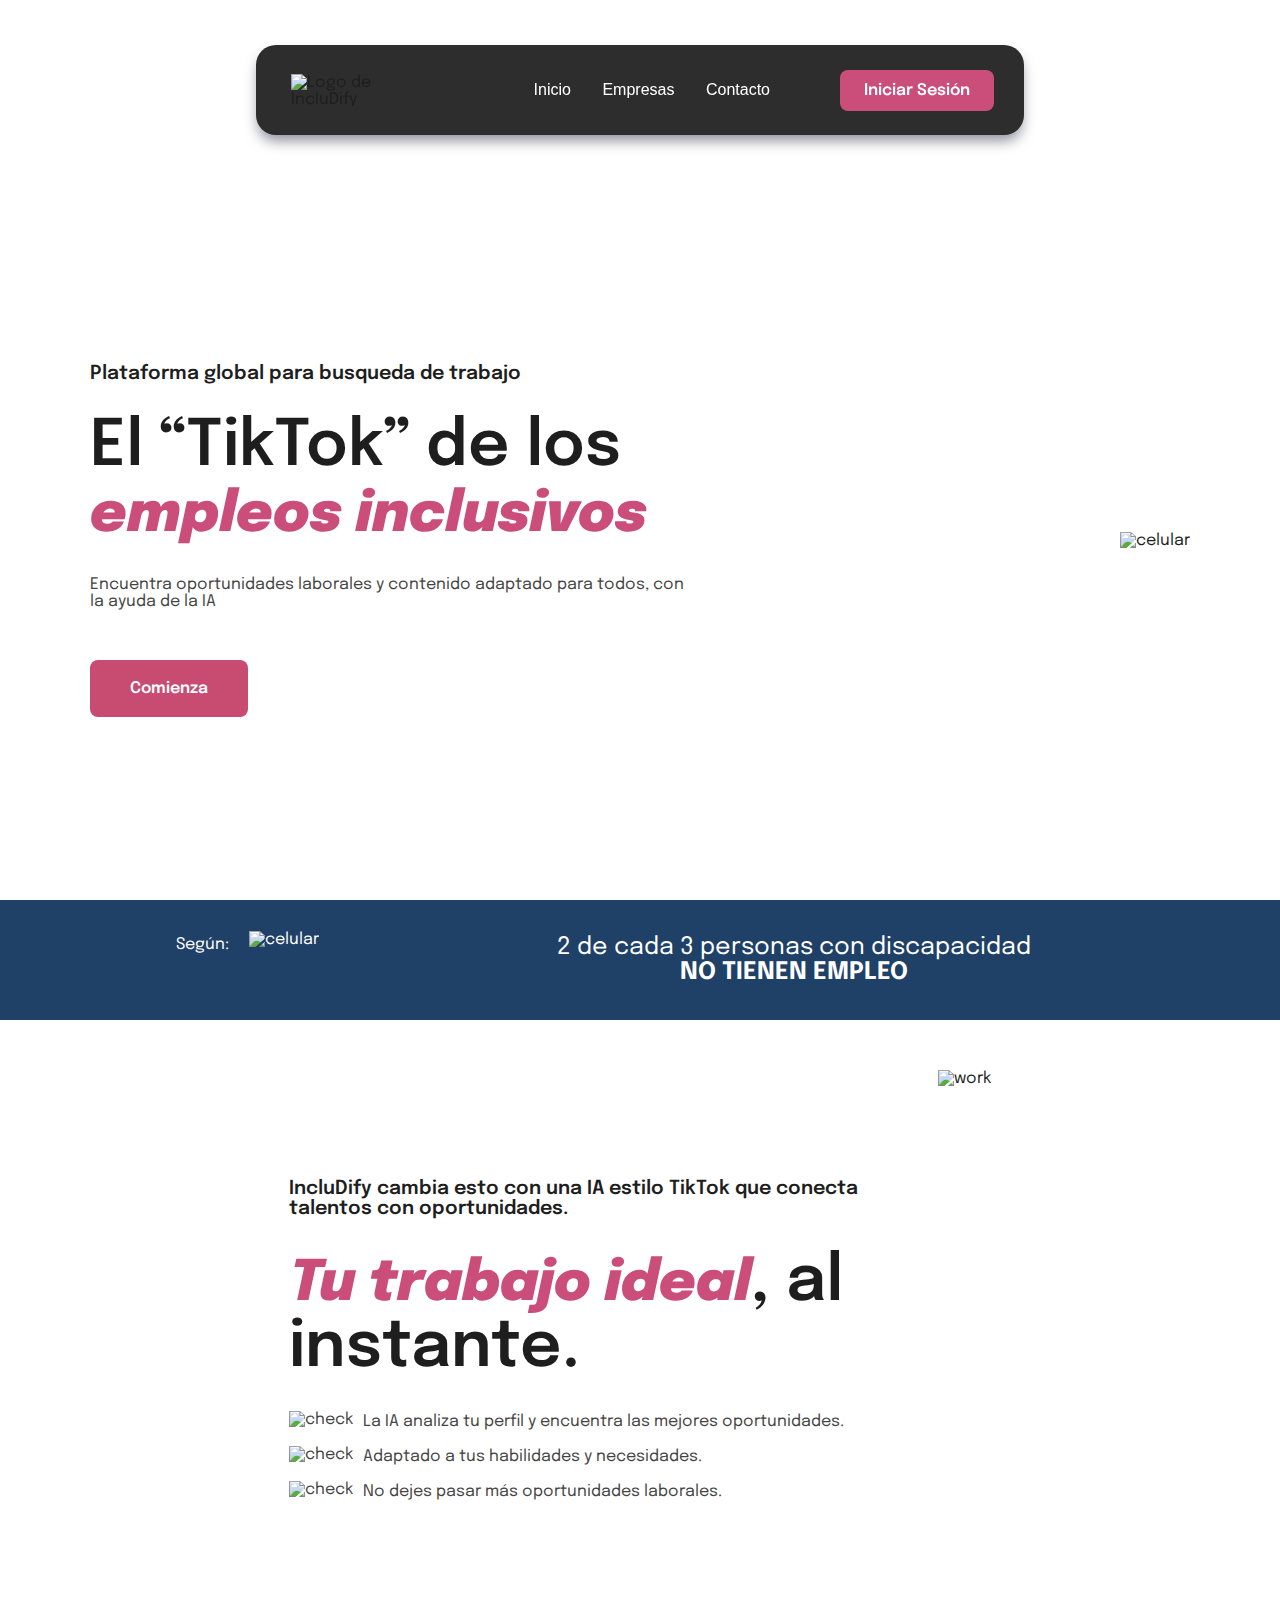
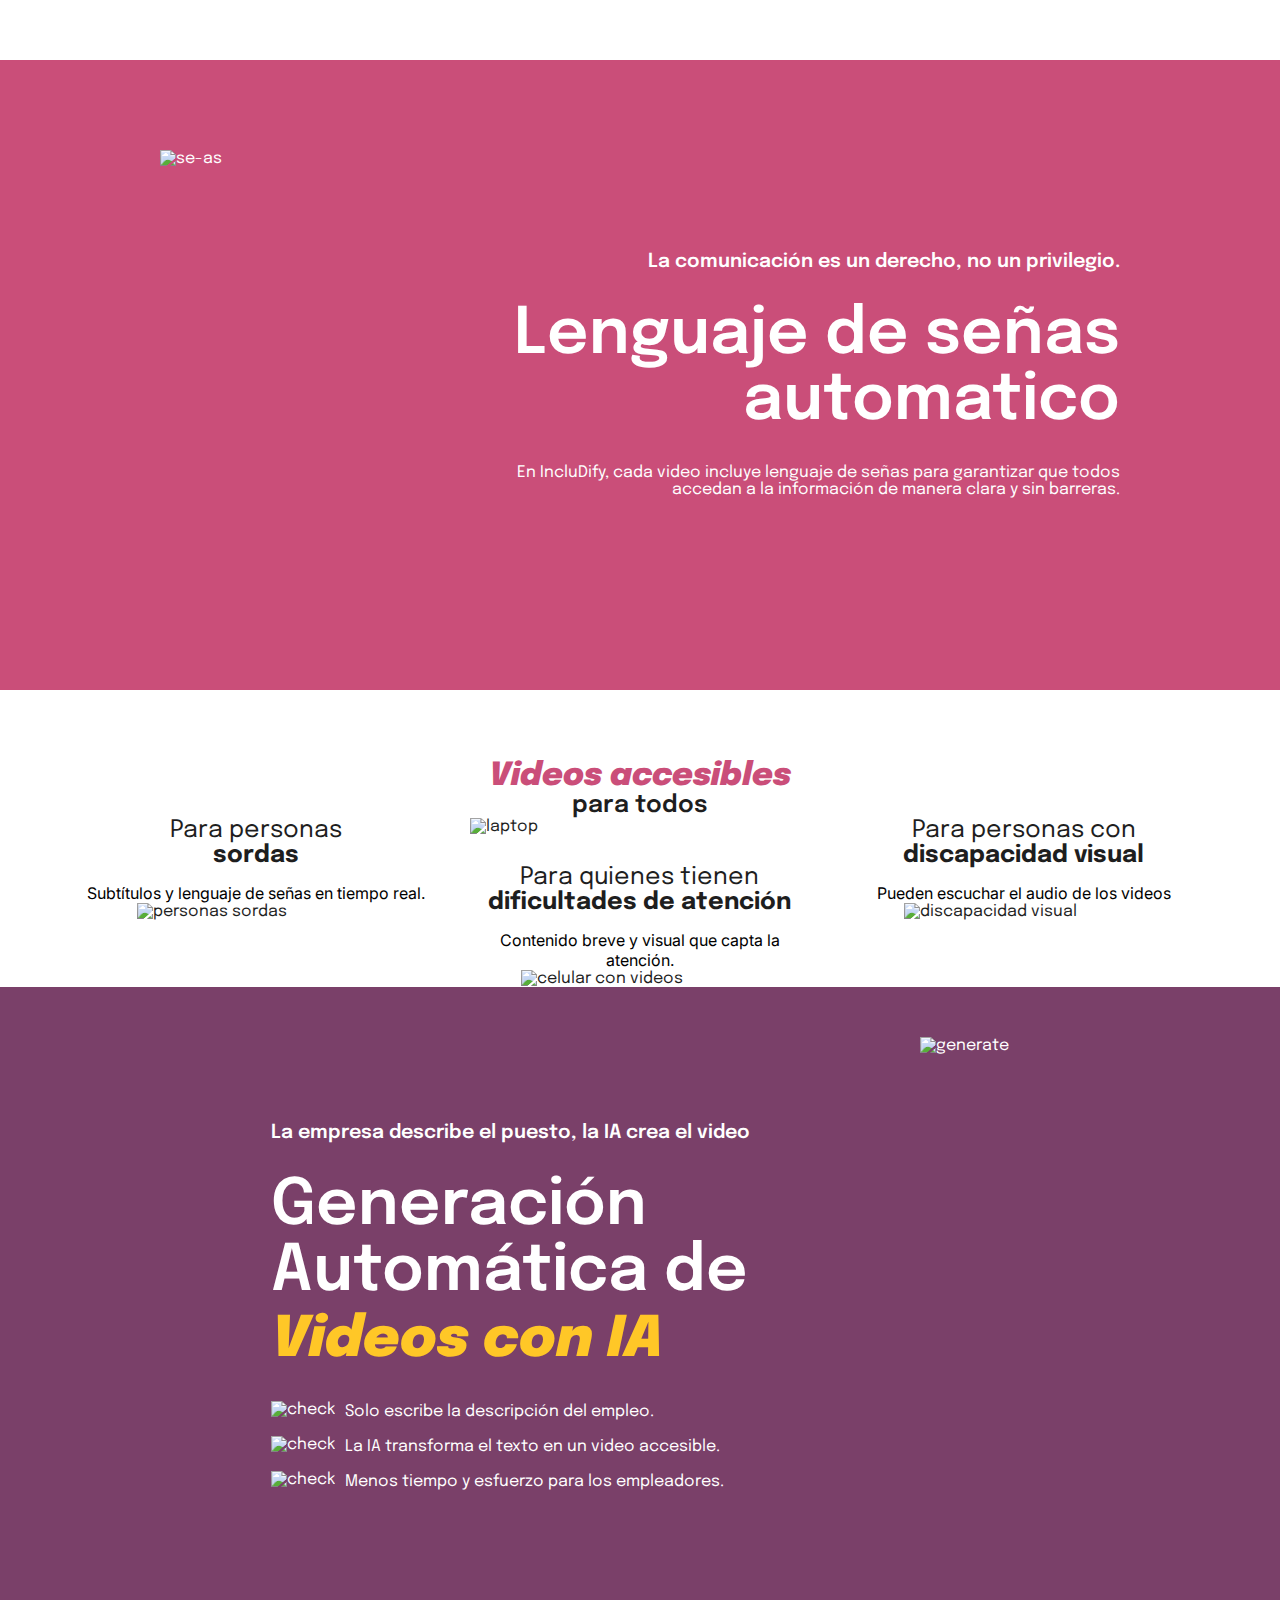
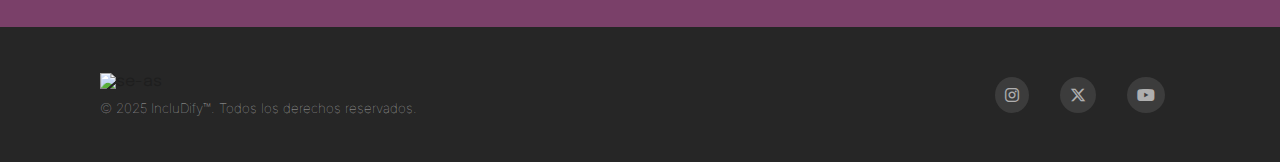
==== index.html @ 2acd1c54 "Preparado para beta despliegue" ====
<!DOCTYPE html>
<html lang="es">
<head>
    <meta charset="UTF-8">
    <meta name="viewport" content="width=device-width, initial-scale=1.0">
    <title>IncluDify</title>
    <link rel="stylesheet" href="styles.css">
    <link href="https://fonts.googleapis.com/css2?family=Epilogue:wght@400;700&display=swap" rel="stylesheet">
    <link rel="stylesheet" href="https://cdnjs.cloudflare.com/ajax/libs/font-awesome/6.5.1/css/all.min.css">
    <link rel="icon" href="https://i.ibb.co/F4yWsPXh/logo-Oscuro.png" type="IconoPrincipal">
</head>

<body>
    <div class="cuadro1">

        <div class="cabecera">
            <div class="barra">
                <img class="logo" src="https://i.ibb.co/pcxSH4Z/logo.png"  alt="Logo de IncluDify">
                
                <div class="contenedor">
                    <ul>
                        <li><a href="index.html">Inicio</a></li>
                        <li><a href="index.html">Empresas</a></li>
                        <li><a href="index.html">Contacto</a></li>
                    </ul>
                    <a class="botonLogin" href="index.html">Iniciar Sesión</a>
                </div>
            </div>
        </div>


        <div class="cuerpo">
            <div class="texto">
                <h3>Plataforma global para busqueda de trabajo</h3>
                <h1>El “TikTok” de los <strong>empleos inclusivos</strong></h1>
                <h2>Encuentra oportunidades laborales y contenido adaptado para todos, con la ayuda de la IA</h2>
                <a href="#" class="btn-comienza">Comienza</a>
            </div>

            <img class="celular" src="https://i.ibb.co/v4hx7g2d/celular.png" alt="celular">
        </div>

    </div>

    <div class="cuadro2">
        <div class="segunLogo">
            <div class="seguntexto"><p>Según:</p></div>
            <img class="labour" src="https://i.ibb.co/M597zPX9/labour.png" alt="celular">
        </div>

        <h2> 2 de cada 3 personas con discapacidad <br> <strong> NO TIENEN EMPLEO </strong> </h2>
    </div>

    <div class="cuadro3">
        <div class="texto">
            <h3>IncluDify cambia esto con una IA estilo TikTok que conecta talentos con oportunidades.</h3>
            <h1><strong>Tu trabajo ideal</strong>, al instante.</h1>
            <h2><img class="check" src="https://i.ibb.co/FkV72shF/check.png" alt="check">La IA analiza tu perfil y encuentra las mejores oportunidades.</h2>
            <h2><img class="check" src="https://i.ibb.co/FkV72shF/check.png" alt="check">Adaptado a tus habilidades y necesidades.</h2>
            <h2><img class="check" src="https://i.ibb.co/FkV72shF/check.png" alt="check">No dejes pasar más oportunidades laborales.</h2>
        </div>
        <img class="work" src="https://i.ibb.co/Kcv0xXVY/image-WORK.png" alt="work">
    </div>

    <div class="cuadro4">
        <img class="señas" src="https://i.ibb.co/BVRJvNY3/se-as.png" alt="se-as">
        <div class="texto">
            <h3>La comunicación es un derecho, no un privilegio. </h3>
            <h1>Lenguaje de señas automatico</h1>
            <h2>En IncluDify, cada video incluye lenguaje de señas para garantizar que todos accedan a la información de manera clara y sin barreras.</h2>
        </div>
    </div>

    <div class="cuadro5">
        <div class="titulo">
            <p><strong>Videos accesibles</strong><br> para todos</p>
        </div>
        <div class="columnas">
            <div class="columna1">
                <div class="info">
                    <p>Para personas<br><strong>sordas</strong></p>
                    <h2>Subtítulos y lenguaje de señas en tiempo real.</h2>
                    <img class="muestra" src="https://i.ibb.co/4wTLmP7c/deaf.png" alt="personas sordas">
                </div>
            </div>

            <div class="columna2">
                <img class="laptop" src="https://i.ibb.co/nqwtdNgz/laptop.png" alt="laptop">

                <div class="info">
                    <p>Para quienes tienen<br><strong>dificultades de atención</strong></p>
                    <h2>Contenido breve y visual que capta la atención.</h2>
                    <img class="muestra" src="https://i.ibb.co/rKh8HS9v/phone.png" alt="celular con videos">
                </div>
            </div>

            <div class="columna3">
                <div class="info">
                    <p>Para personas con<br><strong>discapacidad visual</strong></p>
                    <h2>Pueden escuchar el audio de los videos</h2>
                    <img class="muestra" src="https://i.ibb.co/qLWj7yhT/Ok-bro.png" alt="discapacidad visual">
                </div>
            </div>  
        </div>
    </div>

    <div class="cuadro6">
        <div class="texto">
            <h3>La empresa describe el puesto, la IA crea el video</h3>
            <h1>Generación Automática de <strong>Videos con IA</strong></h1>
            <h2><img class="check" src="https://i.ibb.co/rGs8TnHB/checkyellow.png" alt="check">Solo escribe la descripción del empleo.</h2>
            <h2><img class="check" src="https://i.ibb.co/rGs8TnHB/checkyellow.png" alt="check">La IA transforma el texto en un video accesible.</h2>
            <h2><img class="check" src="https://i.ibb.co/rGs8TnHB/checkyellow.png" alt="check">Menos tiempo y esfuerzo para los empleadores.</h2>
        </div>
        <img class="work"src="https://i.ibb.co/FL6YkGVs/generate.png" alt="generate">
    </div>

    <div class="cuadro7">
        <div class="somos">
            <img class="logotipo" src="https://i.ibb.co/pcxSH4Z/logo.png" alt="se-as">
            <h5>© 2025 IncluDify™. Todos los derechos reservados.</p>
        </div>

        <div class="redes">
            <a href="index.html"><i class="fa-brands fa-instagram"></i></a>
            <a href="index.html"></a><i class="fa-brands fa-x-twitter"></i></a>
            <a href="index.html"></a><i class="fa-brands fa-youtube"></i></a>
        </div>
    </div>
</body>
</html>
---- styles.css ----
@import url('https://fonts.googleapis.com/css2?family=Inter:200&display=swap');
@import url('https://fonts.googleapis.com/css2?family=Epilogue:wght@300;600;900&display=swap');

* {
    margin: 0;
    padding: 0;
    box-sizing: border-box;
}

body {
    font-family: 'Epilogue', sans-serif;
    background-color: #fff;
    color: #1E1E1E;
}

.cuadro1 {
    min-height: 100vh; /*Altura mínima de 100vh
    height: auto; /* Permite que crezca si el contenido lo requiere */
    display: flex;
    flex-direction: column; /* Asegura que los elementos dentro se acomoden en columna */
    align-items: center; /* Opcional: centra el contenido horizontalmente */
    justify-content: flex-start; /* Alinea los elementos al inicio */
    overflow: visible; /* Asegura que no recorte contenido */
}

.cabecera{
    height: 20vh;
    /* background-color: #ff3452; */
    display: flex;
    justify-content: center;
    align-items: center;
}

.barra{
    background-color: #2d2d2d;
    display: flex;
    flex-direction: row;
    width: min(60%, 900px); 
    padding: 0 20px;
    height: 10vh;
    border-radius: 20px;
    align-items: center;
    justify-content: space-between;
    -webkit-box-shadow: 0px 8px 13px -2px rgba(66, 68, 90, 0.58);
    -moz-box-shadow: 0px 8px 13px -2px rgba(66, 68, 90, 0.58);
    box-shadow: 0px 8px 13px -2px rgba(66, 68, 90, 0.58);
    position: fixed;
} 
    
.logo{
    width: auto;
    height: 32px;
    margin-left: 15px;
    /* background-color: red; */
}

.contenedor{
    width: 100%;
    height: 100%;
    display: flex;
    flex-direction: row;
    align-items: center;
    justify-content: flex-end;
    /* background-color: rgb(0, 255, 13); */
}





ul {
    display: flex;
    flex-direction: row;
    list-style: none;
    justify-content: space-between;
    width: 40%;
    
    li a{
        color: white;
        list-style: none;
        text-decoration: none;
        font-family: 'Roboto', sans-serif;
    }
}

.botonLogin{
    display: inline-block;
    padding: 12px 24px;
    font-size: 1rem;
    font-weight: 600;
    color: white;
    background-color: #CA4E79;
    border: none;
    border-radius: 8px;
    text-decoration: none;
    transition: background 0.3s;
    margin-left: 70px;
    margin-right: 10px;
    text-align: center;
}
.botonLogin:hover {
    background-color: #a33b5c;
}

.cuerpo {
    /* height: 80vh; */
    display: flex;
    flex-direction: row;
    align-items: center;
    justify-content: space-between;
    max-width: 1200px;
    margin: auto;
    padding: 50px;
    flex-grow: 1; /* Permite que este contenedor crezca dentro de cuadro1 */
    width: 100%;
}

.texto {
    max-width: 55%;
}
h3 {
    font-size: 1.2rem;
    font-weight: 600;
    margin-bottom: 30px;
}
h1 {
    font-size: 4rem;
    font-weight: 600;
    margin-top: 10px;
    margin-bottom: 30px;
}
h1 strong {
    font-weight: 900;
    font-style:  italic;
    font-size: 3.5rem;
}
h2 {
    font-size: 1rem;
    font-weight: 400;
    margin-top: 15px;
    color: #444;
}
.btn-comienza {
    display: inline-block;
    margin-top: 50px;
    padding: 20px 40px;
    font-size: 1rem;
    font-weight: 600;
    color: white;
    background-color: #C84B72;
    border: none;
    border-radius: 8px;
    cursor: pointer;
    text-decoration: none;
    transition: background 0.3s;
}
.btn-comienza:hover {
    background-color: #a33b5c;
}

.celular {
    max-height: 70vh;
    width: auto;
}

.cuadro2{
    background-color: #1F4167;
    width: 100%;
    height: 120px;
    display: flex;
    align-items: center;
    justify-content: space-evenly;
    padding: 0px 20px;
    
    h2 {
        margin-top: 0px;
        color: white;
        text-align: center;
        padding: 20px;
        /* background-color: red; */
        margin-left: 10px;
    
        font-size: clamp(0.8rem, 2vw, 1.5rem); /* Se ajusta automáticamente */
        width: 50%;
        box-sizing: border-box;
    }
    
    

    .segunLogo{
        color: white;
        display: flex;
        flex-direction: row;
        height: 80%;
        align-items: center;
        /* background-color: green; */

        .seguntexto{
            height: 50%;
        }

        img{
            margin-left: 20px;
        }
    }
}

.labour{
    height: 60%;
}

.cuadro3{
    background-color: #ffffff;
    width: 100%;
    min-height: 70vh;
    display: flex;
    flex-direction: row;
    align-items: center;
    justify-content: center;
    padding: 50px;

    .texto h2{
        display: flex;
        align-items: center;
    }
}

.check{
    height: 20px;
    margin-right: 10px;
}

.work{
    height: 60vh;
}

.texto h1 strong{
    color: #CA4E79;
}

.cuadro4{
    background-color: #CA4E79;
    width: 100%;
    min-height: 70vh;
    display: flex;
    flex-direction: row;
    align-items: center;
    justify-content: space-around;
    padding: 50px;
    color: white;
    text-align: right;

    .texto {
        margin-left: 30px;
    }

    .texto h2{
        /* background-color: green; */
        display: flex;
        align-items: center;
        color: white;
    }
}

.señas{
    height: 50vh;
}

.cuadro5{
    .titulo{
        width: 100%;
        margin-top: 70px;
        display: flex;
        align-items: center;
        justify-content: center;
        p{
            text-align: center;
            font-weight: 600;
            font-size: 1.5rem;
            strong{
                color: #CA4E79;
                font-weight: 900;
                font-style:  italic;
                font-size: 2rem;
            }
        }
    }
}
.columnas{
    width: 100%;
    height: auto;
    /* background-color: green; */
    display: flex;
    flex-direction: row;
    justify-content: center;
}

.columna1{
    /* background-color: #CA4E79; */
    width: 33.3%;
    height: 100%;
    display: flex;
    align-items: end;
    flex-direction: column;
}

.columna2{
    /* background-color: #c4ca4e; */
    width: 33.3%;
    /* height: 100%; */
    display: flex;
    justify-content: center;
    flex-direction: column;
    align-items: center;
    .laptop{
        width: 80%;
        height: auto;
        margin-bottom: 30px;
    }
}

.info{
    display: flex;
    justify-content: center;
    flex-direction: column;
    align-items: center;
    width: 80%;
    p{
        text-align: center;
        font-size: 1.5rem;
    }
    h2{
        font-size: 1rem;
        text-align: center;
        font-family: 'Inter', sans-serif;
        color: black;
    }
    .muestra{
        width: 70%;
        height: auto;
        /* margin: 30px 0px; */
    }
}

.columna3{
    /* background-color: #ca4e4e; */
    width: 33.3%;
    height: 100%;
    display: flex;
    align-items: start;
    flex-direction: column;
}

.cuadro6{
    background-color: #7A4069;
    width: 100%;
    min-height: 70vh;
    display: flex;
    flex-direction: row;
    align-items: center;
    justify-content: center;
    padding: 50px;
    color: white;

    .texto h2{
        /* background-color: green; */
        display: flex;
        align-items: center;
        color: white;
    }

    h1 strong{
        color: #FFC727;
    }
}

.check{
    height: 20px;
    margin-right: 10px;
}

.cuadro7 {
    background-color: #262626;
    width: 100%;
    height: 15vh;
    display: flex;
    align-items: center;
    justify-content: space-between;
    padding: 0px 100px;
    .logotipo{
        height: 5vh;
    }
}

h5{
    color: #ffffff9a;
    font-family: 'Inter', sans-serif;
    font-weight: 100; /* ExtraLight */
    margin-top: 10px;
}

.redes{
    /* background-color: #a33b5c; */
    min-width: 200px;
    display: flex;
    justify-content: space-evenly;
    flex-direction: row;
        i{
        background-color: #3c3c3c;
        border-radius: 50%;
        padding: 10px;
        }
}

.fa-brands{
    color: #ffffff9a;
}


@media (min-width: 901px) {
    .barra{
        min-width: 700px;
    }
}

@media (max-width: 900px), (min-height: 968px) {
    .cabecera{
        height: 10vh;
    }

    .cuerpo {
        flex-direction: column;
        text-align: center;
    }
    .texto {
        max-width: 100%;
    }
    .celular {
        margin-top: 20px;
        max-height: 60vh;
    }

    ul{
        width: 60%;
    }

    .cuadro3, .cuadro6{
        flex-direction: column;

        h3{
            text-align: center;
        }
        h1{
            text-align: center;
        }
    }

    .columna1{
        order: 2;
        /* background-color: red; */
    }
    .columna2{
        /* background-color: rgb(0, 255, 13); */
        order: 1;
    }
    .columna3{
        /* background-color: rgb(0, 72, 255); */
        order: 3;
    }

    .columnas{
        flex-direction: column;
        display: flex;
        align-items: center;
    }

    .columna1, .columna2, .columna3{
        width: 70vw;
        align-items: center;
    }

    .info{
        margin-bottom: 60px;
    }

    .work, .señas{
        height: auto;
        width: 95%;
    }

    h1{
        text-align: center;
        font-size: clamp(3rem, 5vw, 6rem); /* Se ajusta automáticamente */
    }

    .texto{
        margin-left: 0px;
        /* background-color: red; */
    }

    .cuadro4{
        flex-direction: column;
        display: flex;
        justify-content: center;
        align-items: center;

        h1, h2, h3{
            text-align: center;
        }

        img{
            order: 2;
            margin-top: 50px;
        }

        .texto{
            margin-left: 0px;
        }
    }

    .cuadro7 {
        background-color: #262626;
        width: 100%;
        height: 15vh;
        display: flex;
        align-items: center;
        justify-content: space-around;
        padding: 10px 50px;
        flex-direction: column;
        .logotipo{
            height: 3vh;
        }
        .somos{
            /* background-color: red; */
            display: flex;
            align-items: center;
            flex-direction: column;
            h5{
                text-align: center;
            }
        }
    }
    
    .barra{
        background-color: #2d2d2d;
        display: flex;
        flex-direction: row;
        width: 100vw;
        height: 10vh;
        border-radius: 0px;
        justify-content: space-around;
        -webkit-box-shadow: 0px 8px 13px -2px rgba(66, 68, 90, 0.58);
        -moz-box-shadow: 0px 8px 13px -2px rgba(66, 68, 90, 0.58);
        box-shadow: 0px 8px 13px -2px rgba(66, 68, 90, 0.58);
        position: fixed;
    }
    
    .logo{
        width: auto;
        height: 40%;
        margin-left: 0px;
        /* background-color: red; */
    }
    
    .contenedor{
        width: auto;
        height: 100%;
        display: flex;
        flex-direction: row;
        align-items: center;
        justify-content: flex-end;
        /* background-color: rgb(0, 255, 13); */

        ul{
            display: none;
        }
    }

    .botonLogin{
        margin-left: 10px;
        margin-right: 10px;
        padding: 12px 15px;
    }

    h2{
        font-size: 1.8rem;
    }

    h3, h5{
        font-size: 1.6rem;
    }

    .info p{
        font-size: 2rem;
    }

    .info h2 {
        font-size: 1.6rem;
    }

    .cuadro5 .titulo p{
        font-size: 2.5rem;
    }

    .cuadro5 .titulo p strong{
        font-size: 3rem;
    }
}
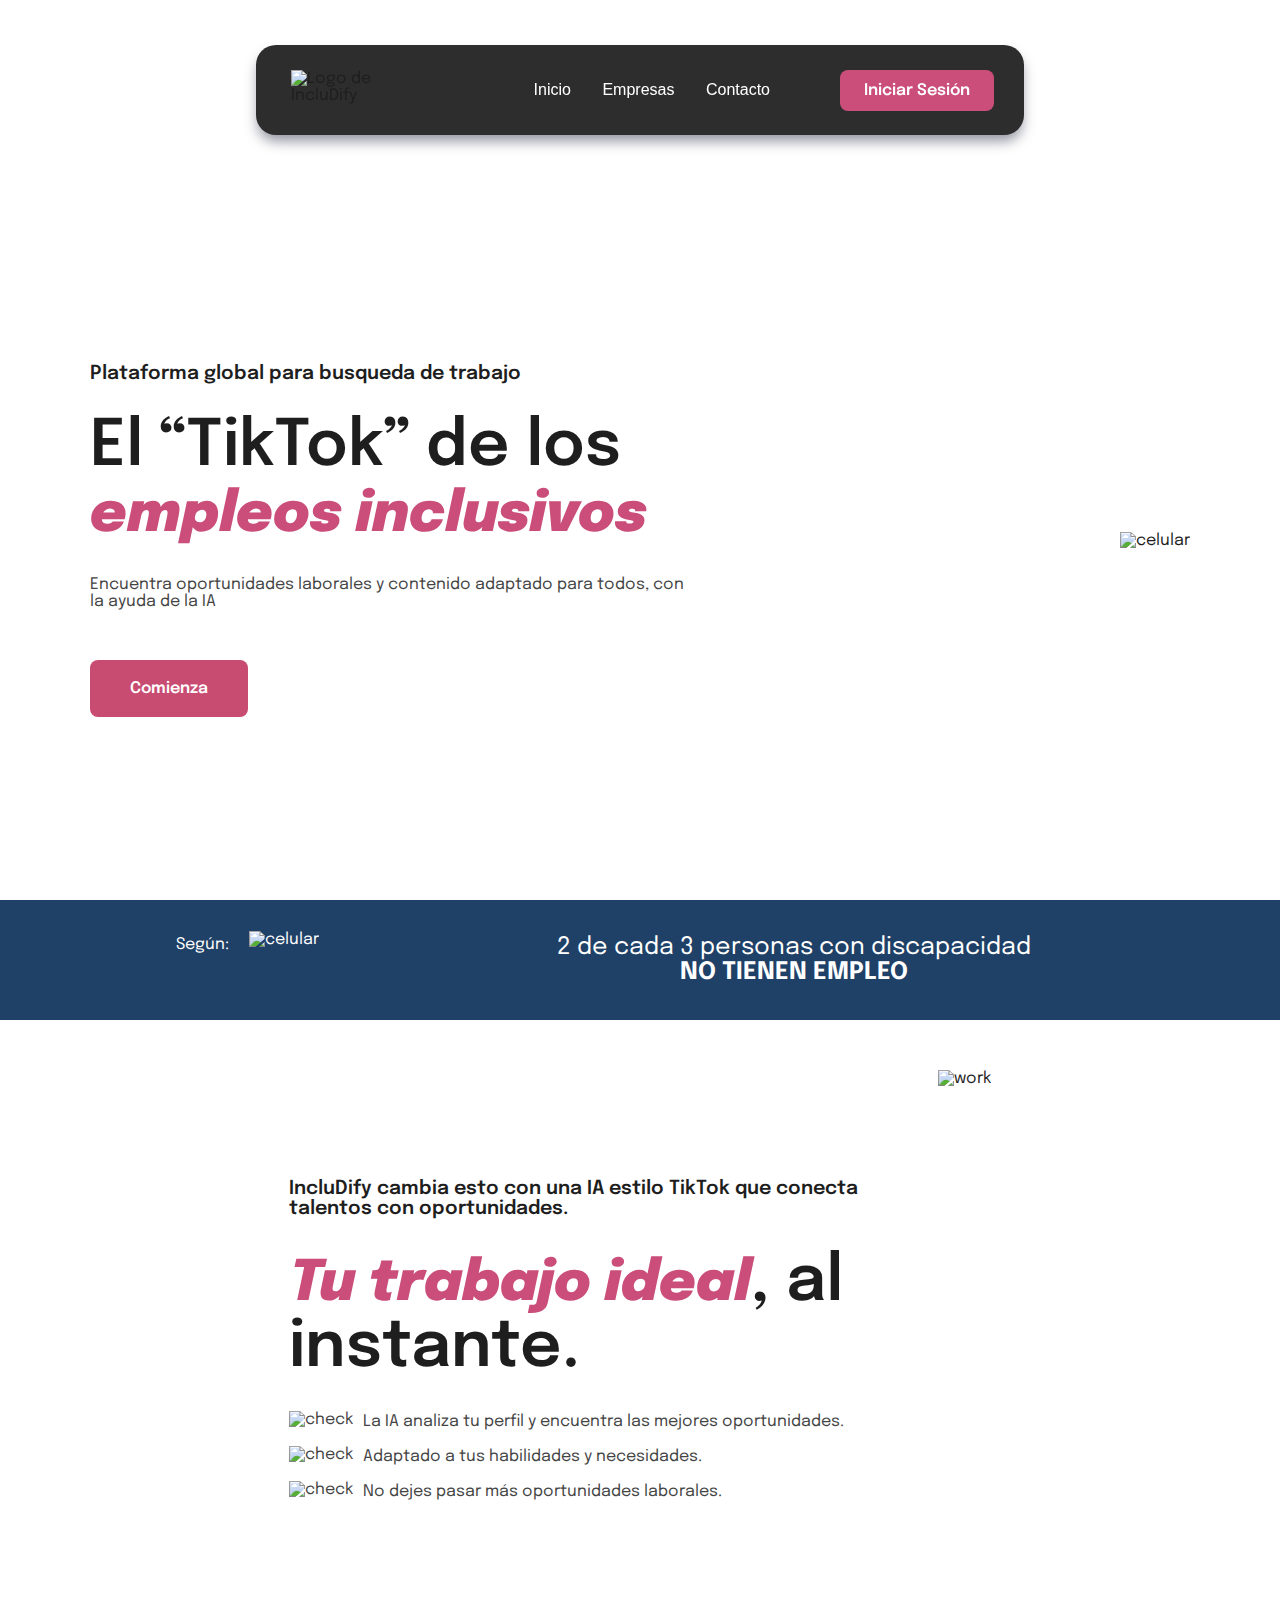
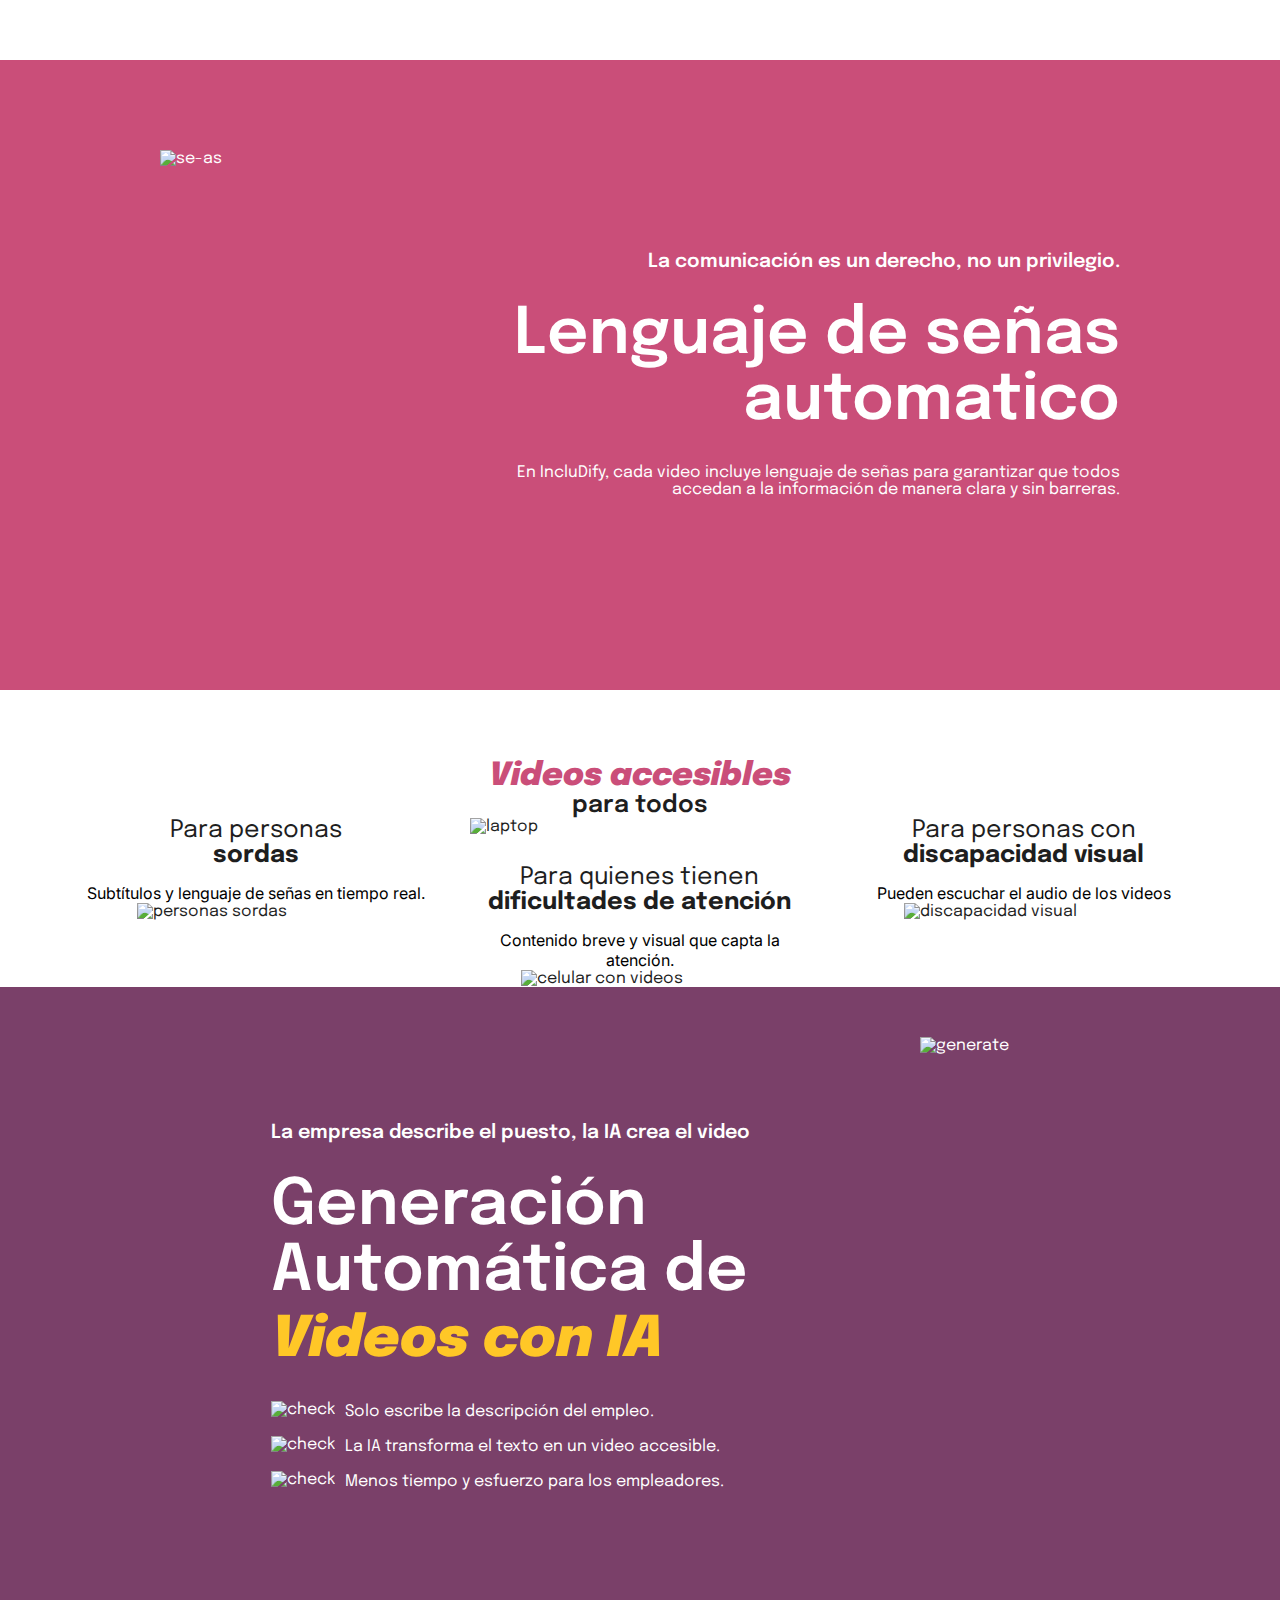
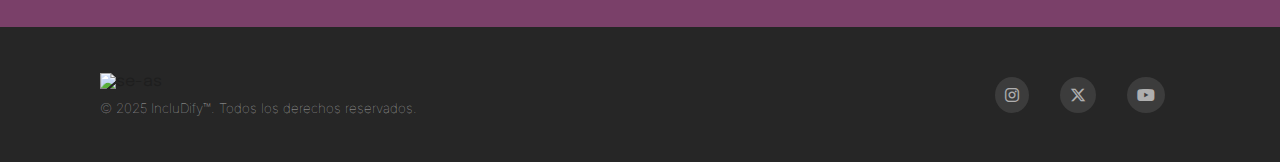
==== commit 04e5511f: "Login y register agregados" ====
--- a/index.html
+++ b/index.html
@@ -23,7 +23,7 @@
                         <li><a href="index.html">Empresas</a></li>
                         <li><a href="index.html">Contacto</a></li>
                     </ul>
-                    <a class="botonLogin" href="index.html">Iniciar Sesión</a>
+                    <a class="botonLogin" href="login.html">Iniciar Sesión</a>
                 </div>
             </div>
         </div>
--- a/styles.css
+++ b/styles.css
@@ -21,6 +21,51 @@
     align-items: center; /* Opcional: centra el contenido horizontalmente */
     justify-content: flex-start; /* Alinea los elementos al inicio */
     overflow: visible; /* Asegura que no recorte contenido */
+}
+
+.cuadrologin {
+    min-height: 100vh; /*Altura mínima de 100vh
+    height: auto; /* Permite que crezca si el contenido lo requiere */
+    display: flex;
+    flex-direction: column; /* Asegura que los elementos dentro se acomoden en columna */
+    align-items: center; /* Opcional: centra el contenido horizontalmente */
+    justify-content: flex-start; /* Alinea los elementos al inicio */
+    overflow: visible; /* Asegura que no recorte contenido */
+    /* background-color: red; */
+}
+
+.imgLogin {
+    max-height: 70vh;
+    width: auto;
+}
+
+.imgRegister {
+    max-height: 70vh;
+    width: auto;
+}
+
+.cabeceralogin{
+    height: 10vh;
+    /* background-color: #a50019; */
+    background-color: #2d2d2d;
+    display: flex;
+    justify-content: start;
+    align-items: center;
+    width: 100%;
+
+    .cont{
+        height: 5vh;
+        margin-left: 40px;
+
+        .logo{
+            height: 100%;;
+        }
+    }
+}
+
+.logo{
+    height: 45%;;
+    margin-left: 15px;
 }
 
 .cabecera{
@@ -46,13 +91,6 @@
     box-shadow: 0px 8px 13px -2px rgba(66, 68, 90, 0.58);
     position: fixed;
 } 
-    
-.logo{
-    width: auto;
-    height: 32px;
-    margin-left: 15px;
-    /* background-color: red; */
-}
 
 .contenedor{
     width: 100%;
@@ -63,10 +101,6 @@
     justify-content: flex-end;
     /* background-color: rgb(0, 255, 13); */
 }
-
-
-
-
 
 ul {
     display: flex;
@@ -113,6 +147,7 @@
     padding: 50px;
     flex-grow: 1; /* Permite que este contenedor crezca dentro de cuadro1 */
     width: 100%;
+    /* background-color: blue; */
 }
 
 .texto {
@@ -416,6 +451,160 @@
     color: #ffffff9a;
 }
 
+.contenedorLogin {
+    background: white;
+    padding: 40px;
+    text-align: center;
+    margin-right: 80px;
+    border-radius: 20px;
+    box-shadow: 0 4px 10px rgba(0, 0, 0, 0.459);
+
+    .titlelogin{
+        text-align: start;
+    }
+
+    h1 {
+        font-size: 35px;
+        font-weight: bold;
+        color: #333;
+        margin-bottom: 10px;
+    }
+
+    p {
+        font-size: 14px;
+        color: #666;
+        margin-bottom: 40px;
+    }
+
+    p strong {
+        font-weight: bold;
+    }
+
+    input {
+        width: 100%;
+        padding: 15px;
+        padding-left: 30px;
+        margin: 10px 0;
+        border: 1px solid #ccc;
+        border-radius: 25px;
+        font-size: 16px;
+        font-weight: bold;
+    }
+
+    .btn {
+        width: 100%;
+        padding: 15px;
+        border: none;
+        border-radius: 20px;
+        font-size: 16px;
+        cursor: pointer;
+        margin-top: 10px;
+        font-weight: bold;
+    }
+
+    .btn-primary {
+        margin-top: 40px;
+        width: 100%;
+        background-color: #FFC107;
+        color: rgb(44, 44, 44);
+
+    }
+
+    .btn-secondary {
+        background-color: #D66A5E;
+        color: white;
+        width: 60%;
+    }
+}
+
+.cuerpologin {
+    /* height: 80vh; */
+    display: flex;
+    flex-direction: row;
+    align-items: center;
+    justify-content: space-between;
+    max-width: 1200px;
+    margin: auto;
+    padding: 50px;
+    flex-grow: 1; /* Permite que este contenedor crezca dentro de cuadro1 */
+    width: 100%;
+    /* background-color: blue; */
+}
+
+/*REGISTER*/
+.contenedorRegister {
+    background: white;
+    padding: 40px;
+    text-align: center;
+    margin-left: 80px;
+    border-radius: 20px;
+    box-shadow: 0 4px 10px rgba(0, 0, 0, 0.459);
+    /* Títulos y texto */
+    h1 {
+        font-size: 35px;
+        font-weight: bold;
+        color: #333;
+        margin-bottom: 10px;
+    }
+
+    p {
+        font-size: 14px;
+        color: #666;
+        margin-bottom: 20px;
+    }
+
+    /* Inputs */
+    input {
+        width: 100%;
+        padding: 10px;
+        padding-left: 30px;
+        margin: 10px 0;
+        border: 1px solid #ccc;
+        border-radius: 25px;
+        font-size: 16px;
+        font-weight: bold;
+    }
+
+    /* Grupo de inputs en fila */
+    .input-groupRegister {
+        display: flex;
+        gap: 10px;
+    }
+
+    .input-groupRegister input {
+        flex: 1;
+    }
+
+    /* Botones */
+    .btnRegister {
+        width: 100%;
+        padding: 15px;
+        border: none;
+        border-radius: 20px;
+        font-size: 16px;
+        cursor: pointer;
+        margin-top: 10px;
+    }
+
+    .btn-primaryRegister {
+        background-color: #C23C67;
+        color: white;
+        font-weight: bold;
+    }
+
+    .btn-secondaryRegister {
+        background-color: #713A64;
+        color: white;
+        font-weight: bold;
+        width: 60%;
+    }
+}
+
+
+
+
+
+/* Media Queries */
 
 @media (min-width: 901px) {
     .barra{
@@ -569,7 +758,6 @@
         flex-direction: row;
         align-items: center;
         justify-content: flex-end;
-        /* background-color: rgb(0, 255, 13); */
 
         ul{
             display: none;
@@ -605,4 +793,12 @@
     .cuadro5 .titulo p strong{
         font-size: 3rem;
     }
+
+    .contenedorLogin {
+        margin-right: 0px;
+    }
+
+    .imgLogin {
+        display: none;
+    }   
 }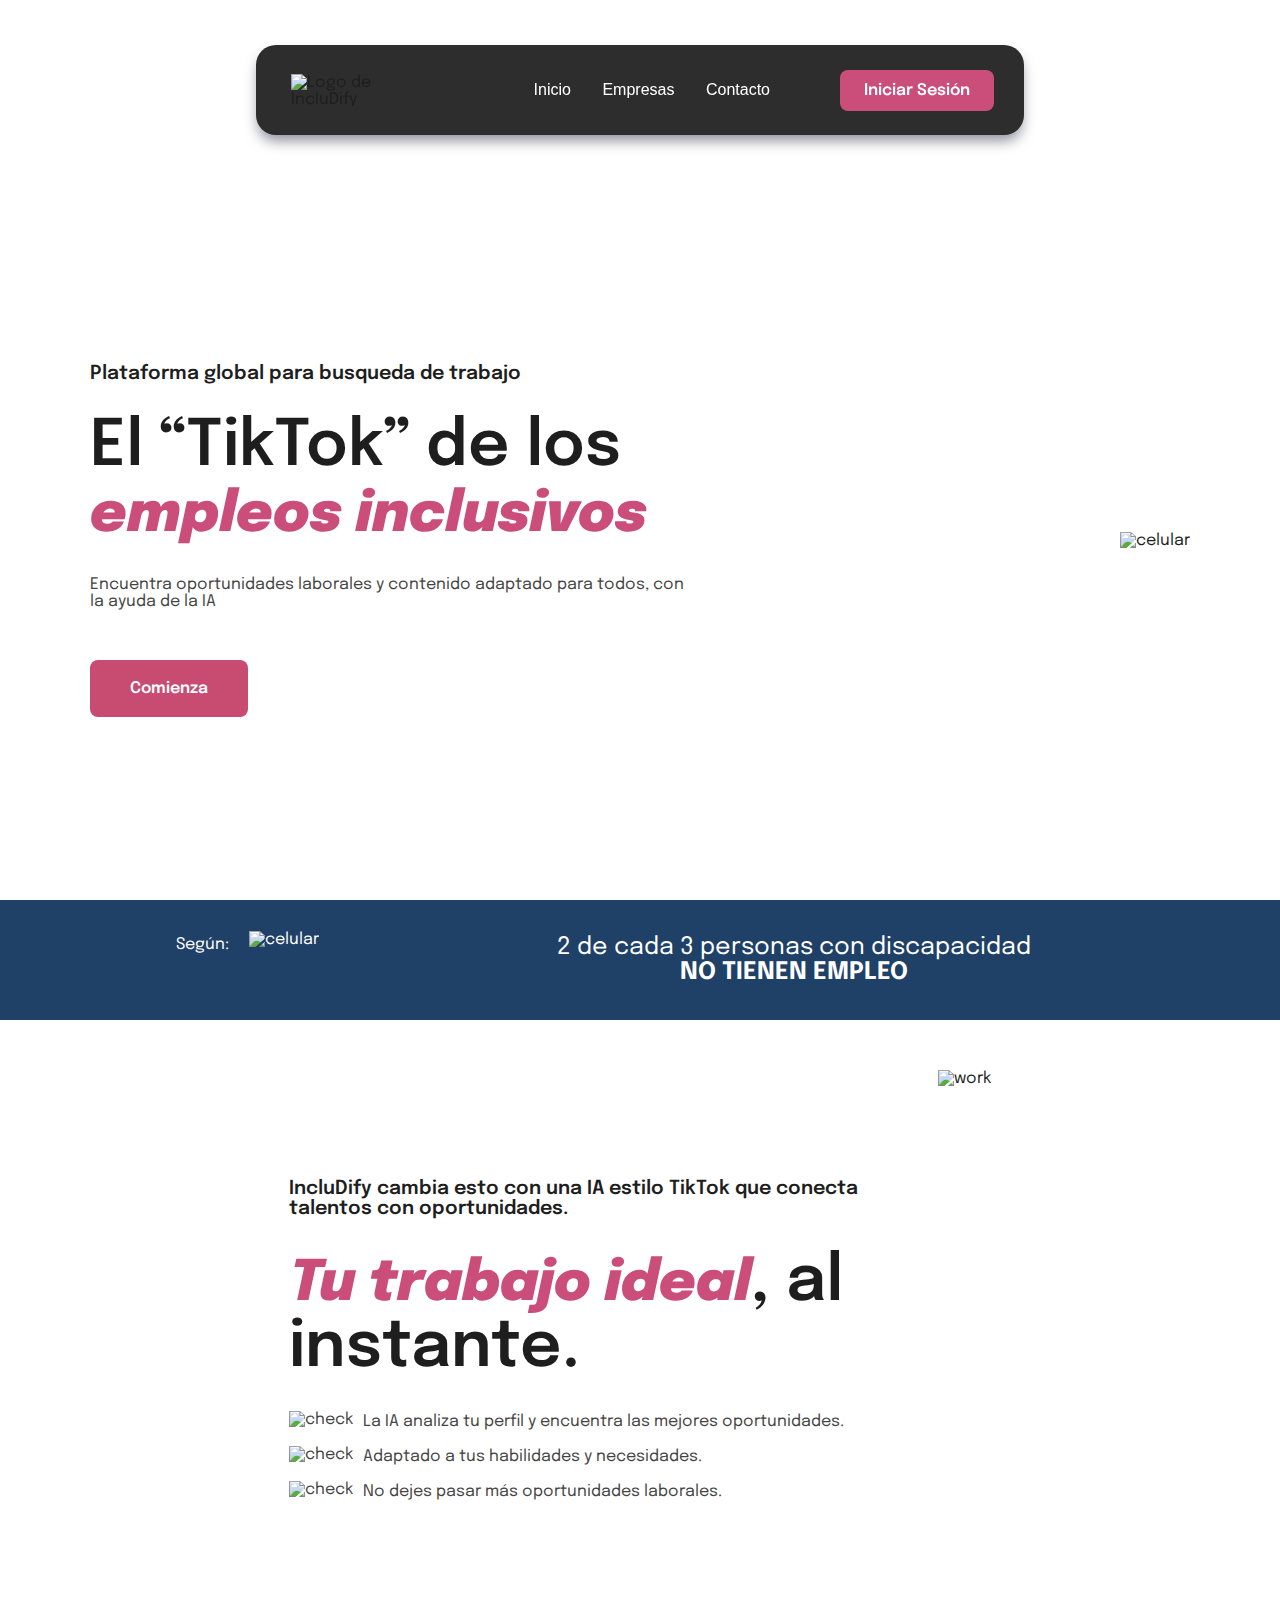
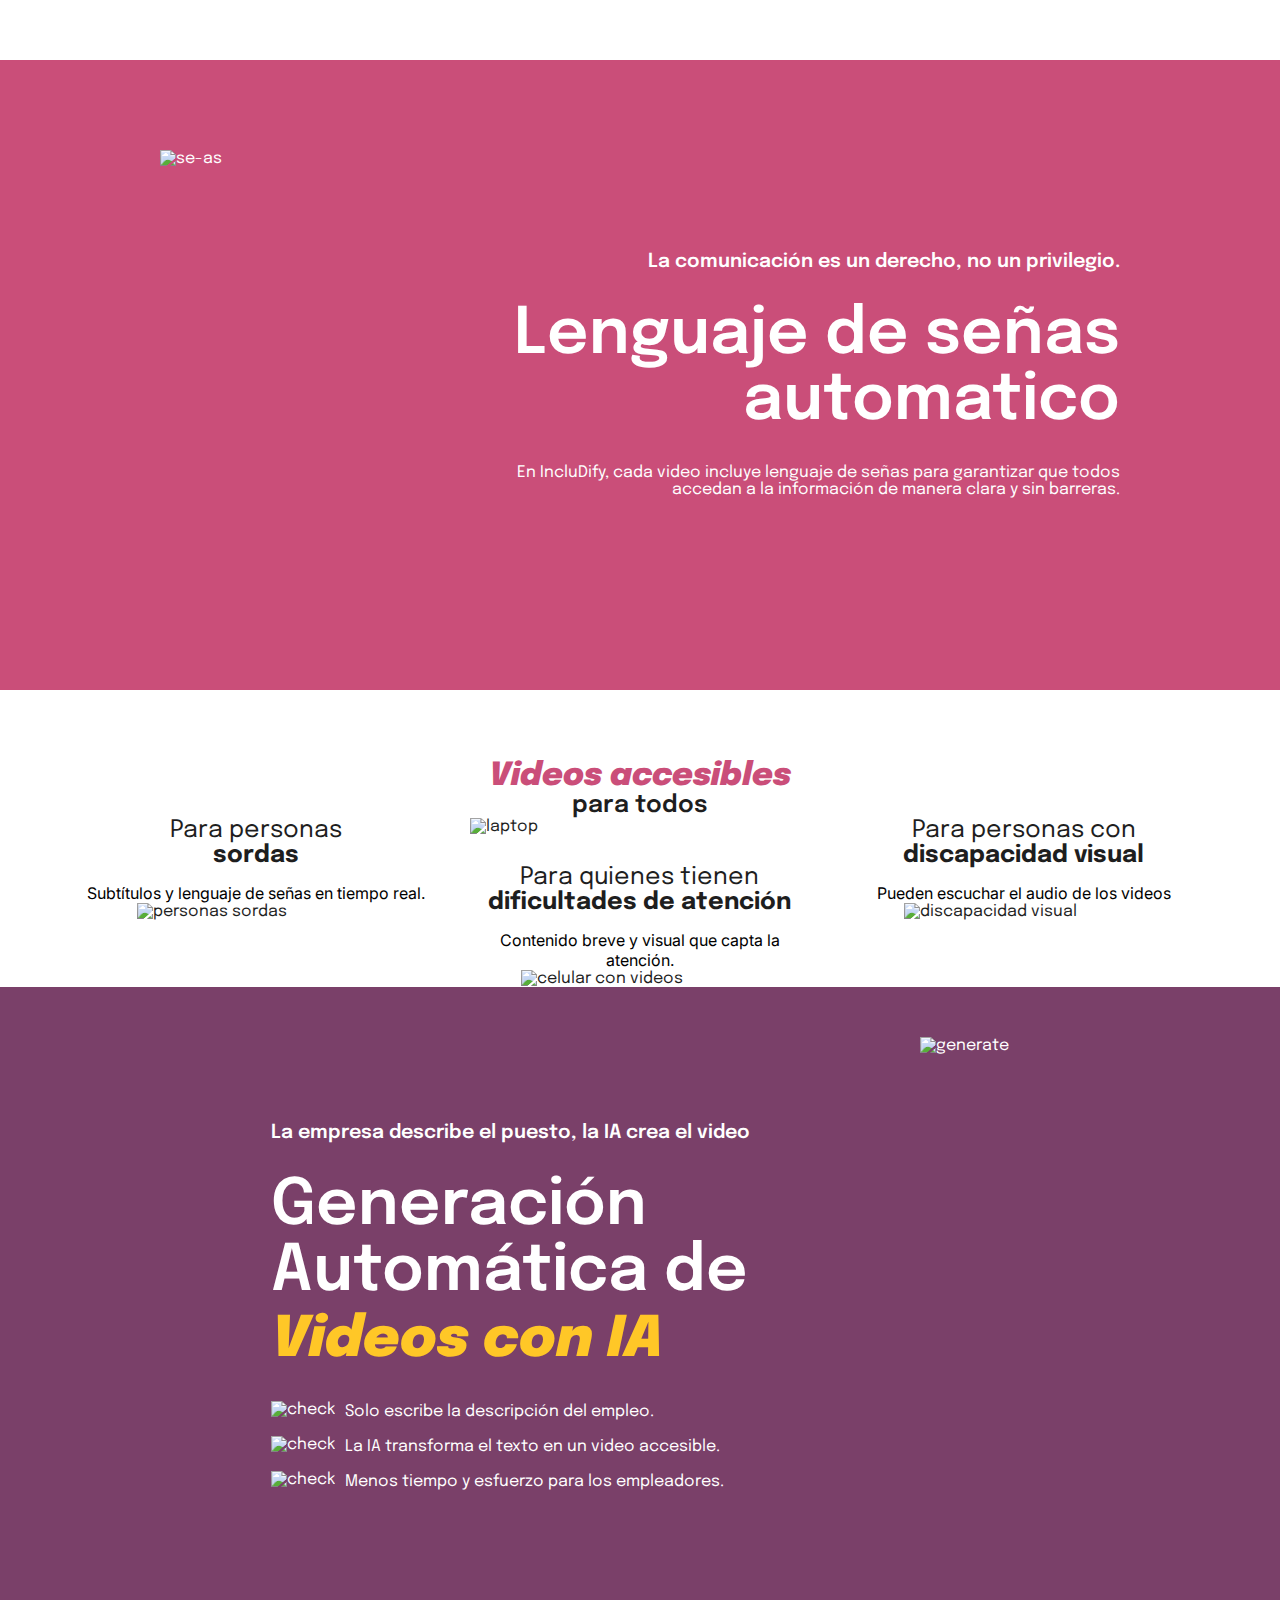
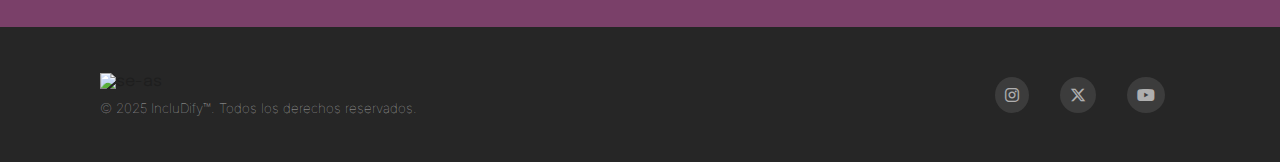
==== commit 4aa18e70: "Merge 3d9983ab5f364f07dc3a39850481f342817d85f1 into 930e8b51b95a7ce02fa1f0b81977990b1b879987" ====
--- a/index.html
+++ b/index.html
@@ -23,7 +23,7 @@
                         <li><a href="index.html">Empresas</a></li>
                         <li><a href="index.html">Contacto</a></li>
                     </ul>
-                    <a class="botonLogin" href="login.html">Iniciar Sesión</a>
+                    <a class="botonLogin" href="index.html">Iniciar Sesión</a>
                 </div>
             </div>
         </div>
--- a/styles.css
+++ b/styles.css
@@ -21,51 +21,6 @@
     align-items: center; /* Opcional: centra el contenido horizontalmente */
     justify-content: flex-start; /* Alinea los elementos al inicio */
     overflow: visible; /* Asegura que no recorte contenido */
-}
-
-.cuadrologin {
-    min-height: 100vh; /*Altura mínima de 100vh
-    height: auto; /* Permite que crezca si el contenido lo requiere */
-    display: flex;
-    flex-direction: column; /* Asegura que los elementos dentro se acomoden en columna */
-    align-items: center; /* Opcional: centra el contenido horizontalmente */
-    justify-content: flex-start; /* Alinea los elementos al inicio */
-    overflow: visible; /* Asegura que no recorte contenido */
-    /* background-color: red; */
-}
-
-.imgLogin {
-    max-height: 70vh;
-    width: auto;
-}
-
-.imgRegister {
-    max-height: 70vh;
-    width: auto;
-}
-
-.cabeceralogin{
-    height: 10vh;
-    /* background-color: #a50019; */
-    background-color: #2d2d2d;
-    display: flex;
-    justify-content: start;
-    align-items: center;
-    width: 100%;
-
-    .cont{
-        height: 5vh;
-        margin-left: 40px;
-
-        .logo{
-            height: 100%;;
-        }
-    }
-}
-
-.logo{
-    height: 45%;;
-    margin-left: 15px;
 }
 
 .cabecera{
@@ -91,6 +46,13 @@
     box-shadow: 0px 8px 13px -2px rgba(66, 68, 90, 0.58);
     position: fixed;
 } 
+    
+.logo{
+    width: auto;
+    height: 32px;
+    margin-left: 15px;
+    /* background-color: red; */
+}
 
 .contenedor{
     width: 100%;
@@ -101,6 +63,10 @@
     justify-content: flex-end;
     /* background-color: rgb(0, 255, 13); */
 }
+
+
+
+
 
 ul {
     display: flex;
@@ -147,7 +113,6 @@
     padding: 50px;
     flex-grow: 1; /* Permite que este contenedor crezca dentro de cuadro1 */
     width: 100%;
-    /* background-color: blue; */
 }
 
 .texto {
@@ -451,160 +416,6 @@
     color: #ffffff9a;
 }
 
-.contenedorLogin {
-    background: white;
-    padding: 40px;
-    text-align: center;
-    margin-right: 80px;
-    border-radius: 20px;
-    box-shadow: 0 4px 10px rgba(0, 0, 0, 0.459);
-
-    .titlelogin{
-        text-align: start;
-    }
-
-    h1 {
-        font-size: 35px;
-        font-weight: bold;
-        color: #333;
-        margin-bottom: 10px;
-    }
-
-    p {
-        font-size: 14px;
-        color: #666;
-        margin-bottom: 40px;
-    }
-
-    p strong {
-        font-weight: bold;
-    }
-
-    input {
-        width: 100%;
-        padding: 15px;
-        padding-left: 30px;
-        margin: 10px 0;
-        border: 1px solid #ccc;
-        border-radius: 25px;
-        font-size: 16px;
-        font-weight: bold;
-    }
-
-    .btn {
-        width: 100%;
-        padding: 15px;
-        border: none;
-        border-radius: 20px;
-        font-size: 16px;
-        cursor: pointer;
-        margin-top: 10px;
-        font-weight: bold;
-    }
-
-    .btn-primary {
-        margin-top: 40px;
-        width: 100%;
-        background-color: #FFC107;
-        color: rgb(44, 44, 44);
-
-    }
-
-    .btn-secondary {
-        background-color: #D66A5E;
-        color: white;
-        width: 60%;
-    }
-}
-
-.cuerpologin {
-    /* height: 80vh; */
-    display: flex;
-    flex-direction: row;
-    align-items: center;
-    justify-content: space-between;
-    max-width: 1200px;
-    margin: auto;
-    padding: 50px;
-    flex-grow: 1; /* Permite que este contenedor crezca dentro de cuadro1 */
-    width: 100%;
-    /* background-color: blue; */
-}
-
-/*REGISTER*/
-.contenedorRegister {
-    background: white;
-    padding: 40px;
-    text-align: center;
-    margin-left: 80px;
-    border-radius: 20px;
-    box-shadow: 0 4px 10px rgba(0, 0, 0, 0.459);
-    /* Títulos y texto */
-    h1 {
-        font-size: 35px;
-        font-weight: bold;
-        color: #333;
-        margin-bottom: 10px;
-    }
-
-    p {
-        font-size: 14px;
-        color: #666;
-        margin-bottom: 20px;
-    }
-
-    /* Inputs */
-    input {
-        width: 100%;
-        padding: 10px;
-        padding-left: 30px;
-        margin: 10px 0;
-        border: 1px solid #ccc;
-        border-radius: 25px;
-        font-size: 16px;
-        font-weight: bold;
-    }
-
-    /* Grupo de inputs en fila */
-    .input-groupRegister {
-        display: flex;
-        gap: 10px;
-    }
-
-    .input-groupRegister input {
-        flex: 1;
-    }
-
-    /* Botones */
-    .btnRegister {
-        width: 100%;
-        padding: 15px;
-        border: none;
-        border-radius: 20px;
-        font-size: 16px;
-        cursor: pointer;
-        margin-top: 10px;
-    }
-
-    .btn-primaryRegister {
-        background-color: #C23C67;
-        color: white;
-        font-weight: bold;
-    }
-
-    .btn-secondaryRegister {
-        background-color: #713A64;
-        color: white;
-        font-weight: bold;
-        width: 60%;
-    }
-}
-
-
-
-
-
-/* Media Queries */
 
 @media (min-width: 901px) {
     .barra{
@@ -758,6 +569,7 @@
         flex-direction: row;
         align-items: center;
         justify-content: flex-end;
+        /* background-color: rgb(0, 255, 13); */
 
         ul{
             display: none;
@@ -793,12 +605,4 @@
     .cuadro5 .titulo p strong{
         font-size: 3rem;
     }
-
-    .contenedorLogin {
-        margin-right: 0px;
-    }
-
-    .imgLogin {
-        display: none;
-    }   
 }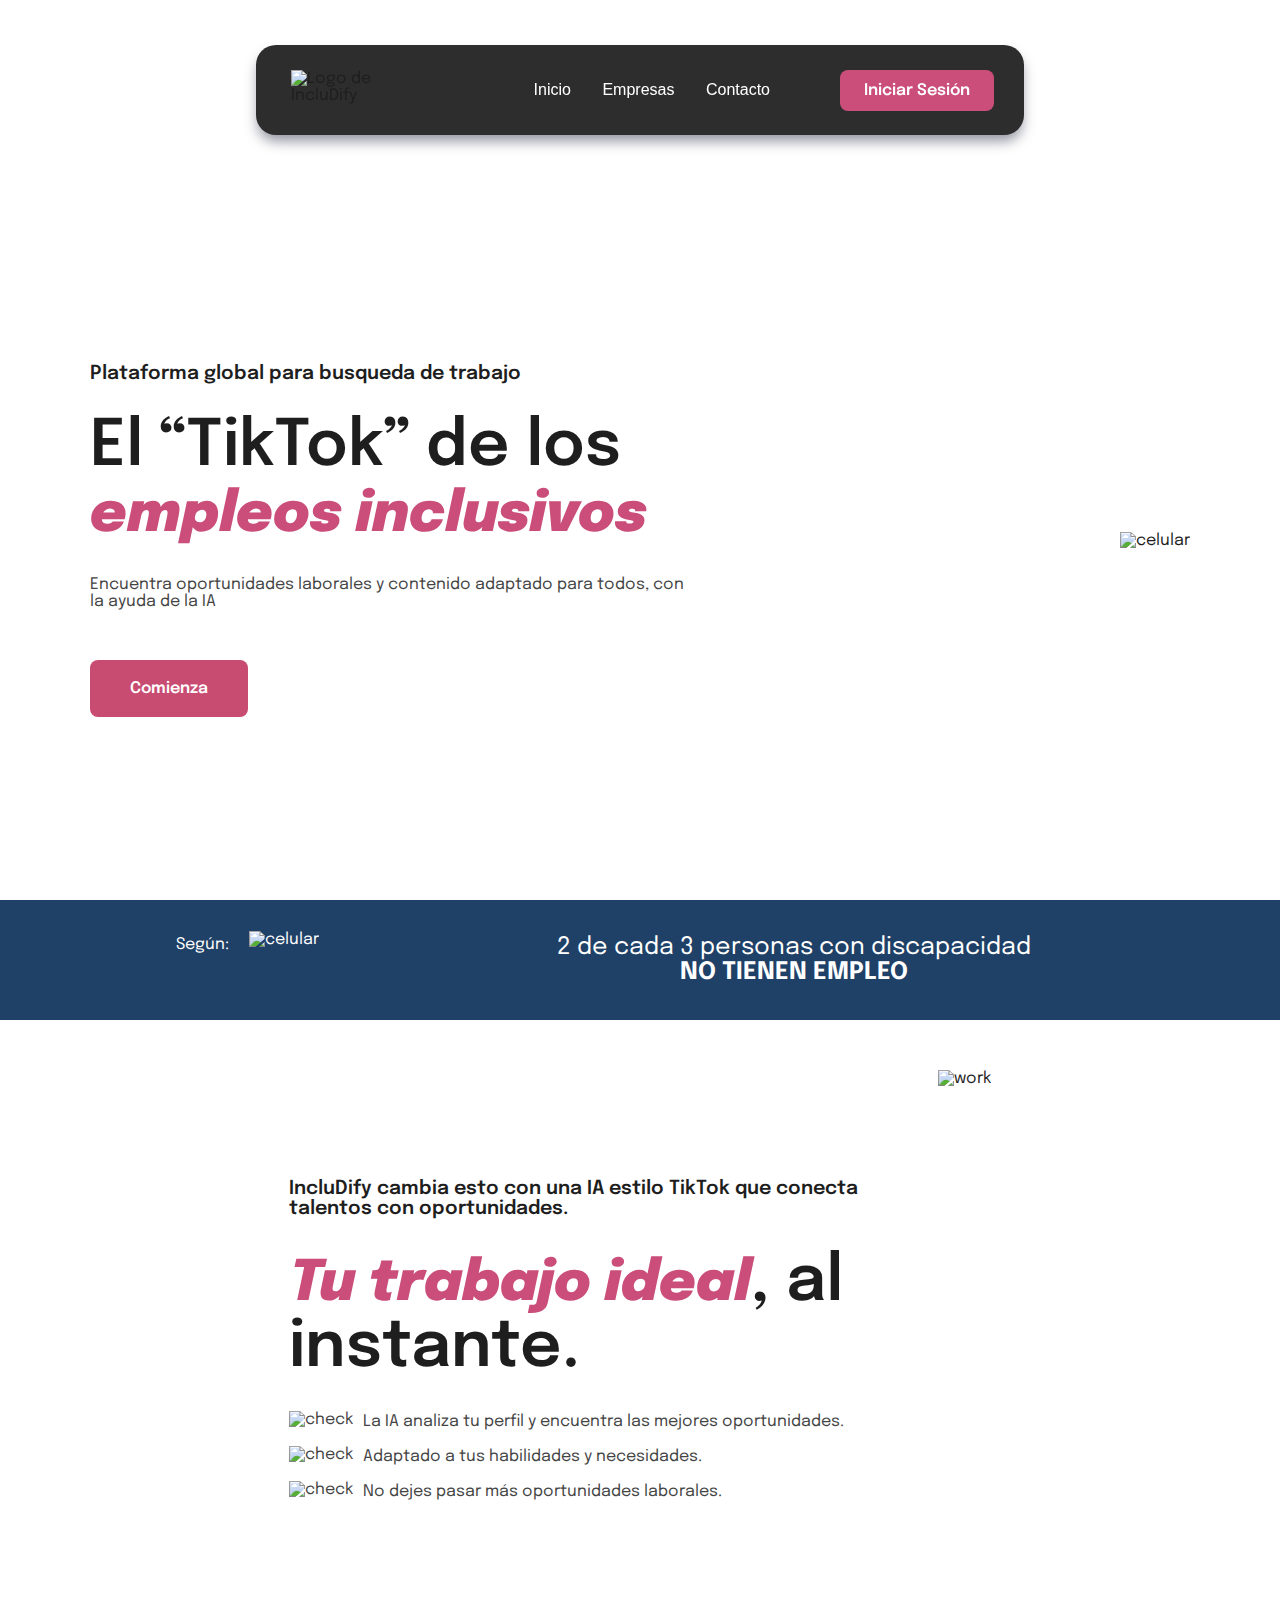
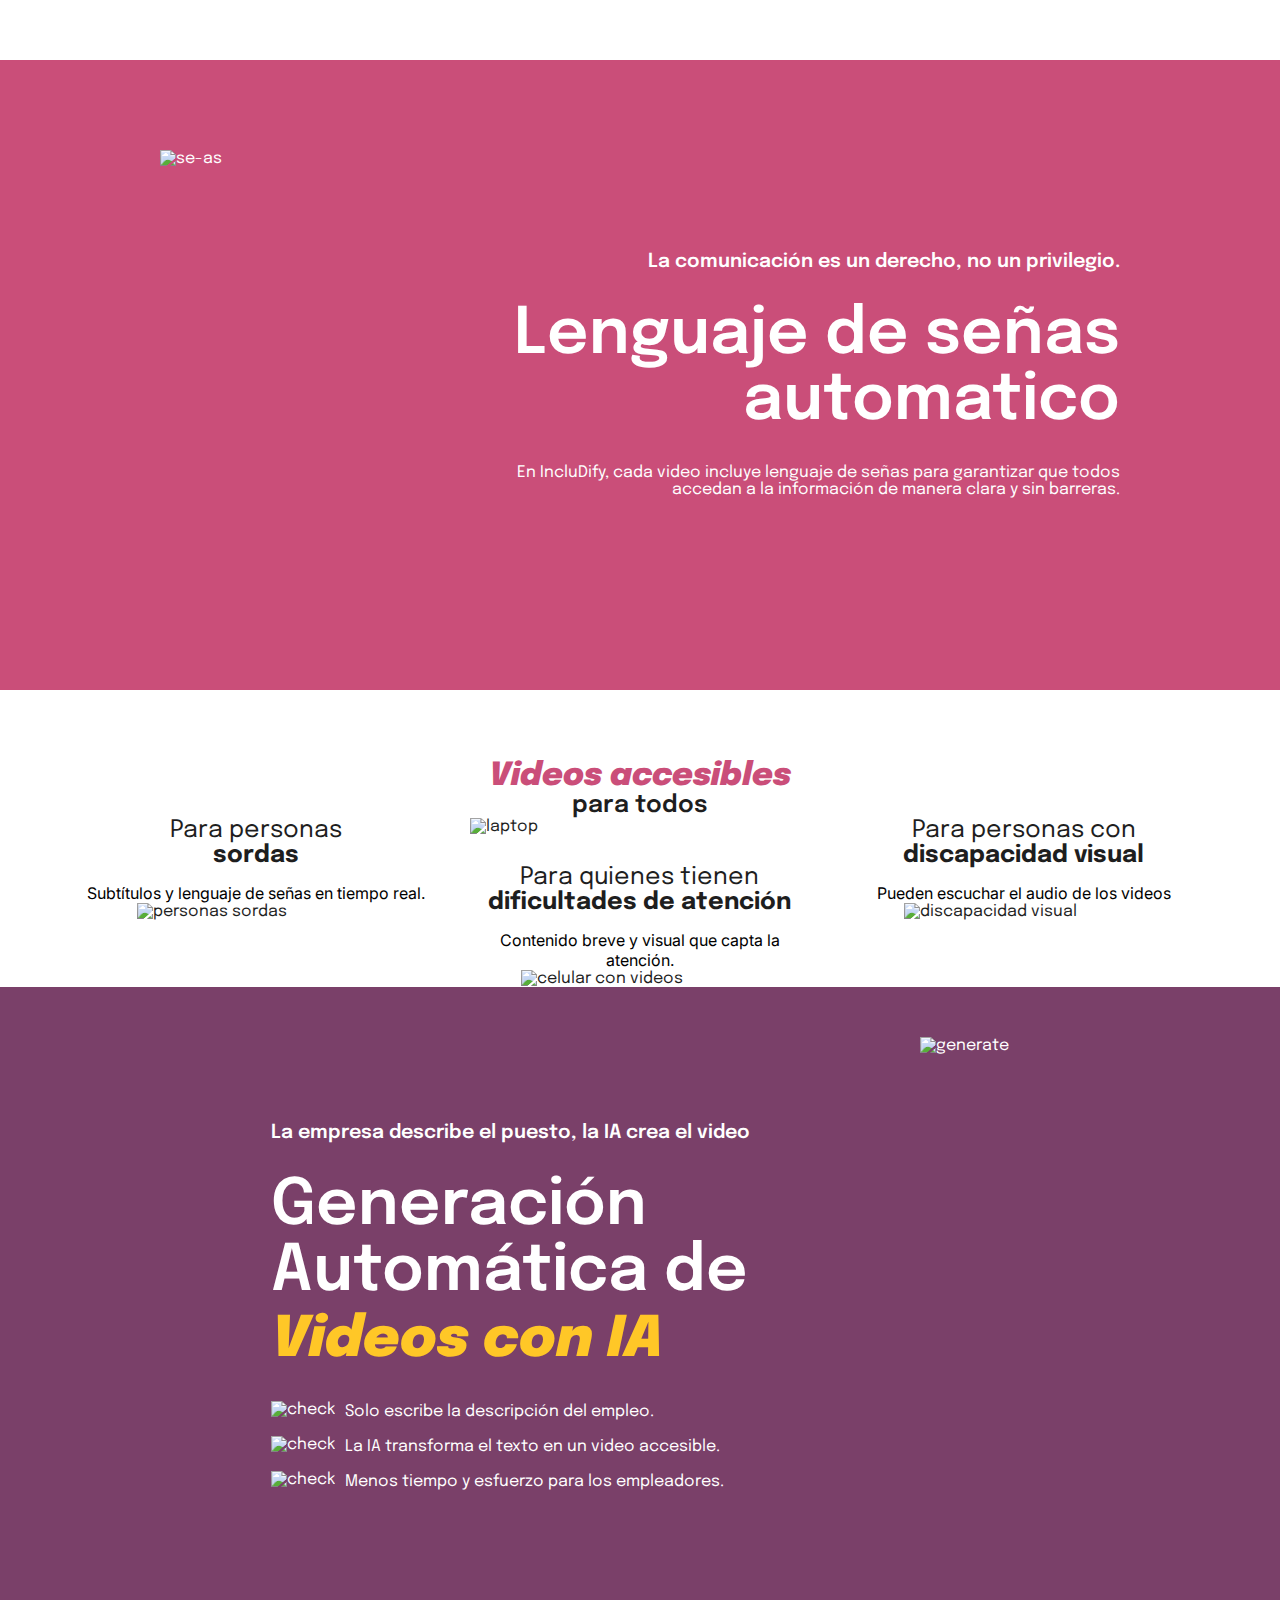
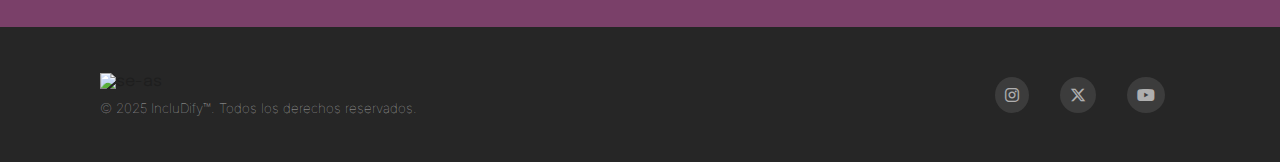
==== commit 7c08705e: "Merge pull request #2 from boris-fernandez/api_v0.2" ====
--- a/index.html
+++ b/index.html
@@ -23,7 +23,7 @@
                         <li><a href="index.html">Empresas</a></li>
                         <li><a href="index.html">Contacto</a></li>
                     </ul>
-                    <a class="botonLogin" href="index.html">Iniciar Sesión</a>
+                    <a class="botonLogin" href="login.html">Iniciar Sesión</a>
                 </div>
             </div>
         </div>
--- a/styles.css
+++ b/styles.css
@@ -21,6 +21,51 @@
     align-items: center; /* Opcional: centra el contenido horizontalmente */
     justify-content: flex-start; /* Alinea los elementos al inicio */
     overflow: visible; /* Asegura que no recorte contenido */
+}
+
+.cuadrologin {
+    min-height: 100vh; /*Altura mínima de 100vh
+    height: auto; /* Permite que crezca si el contenido lo requiere */
+    display: flex;
+    flex-direction: column; /* Asegura que los elementos dentro se acomoden en columna */
+    align-items: center; /* Opcional: centra el contenido horizontalmente */
+    justify-content: flex-start; /* Alinea los elementos al inicio */
+    overflow: visible; /* Asegura que no recorte contenido */
+    /* background-color: red; */
+}
+
+.imgLogin {
+    max-height: 70vh;
+    width: auto;
+}
+
+.imgRegister {
+    max-height: 70vh;
+    width: auto;
+}
+
+.cabeceralogin{
+    height: 10vh;
+    /* background-color: #a50019; */
+    background-color: #2d2d2d;
+    display: flex;
+    justify-content: start;
+    align-items: center;
+    width: 100%;
+
+    .cont{
+        height: 5vh;
+        margin-left: 40px;
+
+        .logo{
+            height: 100%;;
+        }
+    }
+}
+
+.logo{
+    height: 45%;;
+    margin-left: 15px;
 }
 
 .cabecera{
@@ -46,13 +91,6 @@
     box-shadow: 0px 8px 13px -2px rgba(66, 68, 90, 0.58);
     position: fixed;
 } 
-    
-.logo{
-    width: auto;
-    height: 32px;
-    margin-left: 15px;
-    /* background-color: red; */
-}
 
 .contenedor{
     width: 100%;
@@ -63,10 +101,6 @@
     justify-content: flex-end;
     /* background-color: rgb(0, 255, 13); */
 }
-
-
-
-
 
 ul {
     display: flex;
@@ -113,6 +147,7 @@
     padding: 50px;
     flex-grow: 1; /* Permite que este contenedor crezca dentro de cuadro1 */
     width: 100%;
+    /* background-color: blue; */
 }
 
 .texto {
@@ -416,6 +451,160 @@
     color: #ffffff9a;
 }
 
+.contenedorLogin {
+    background: white;
+    padding: 40px;
+    text-align: center;
+    margin-right: 80px;
+    border-radius: 20px;
+    box-shadow: 0 4px 10px rgba(0, 0, 0, 0.459);
+
+    .titlelogin{
+        text-align: start;
+    }
+
+    h1 {
+        font-size: 35px;
+        font-weight: bold;
+        color: #333;
+        margin-bottom: 10px;
+    }
+
+    p {
+        font-size: 14px;
+        color: #666;
+        margin-bottom: 40px;
+    }
+
+    p strong {
+        font-weight: bold;
+    }
+
+    input {
+        width: 100%;
+        padding: 15px;
+        padding-left: 30px;
+        margin: 10px 0;
+        border: 1px solid #ccc;
+        border-radius: 25px;
+        font-size: 16px;
+        font-weight: bold;
+    }
+
+    .btn {
+        width: 100%;
+        padding: 15px;
+        border: none;
+        border-radius: 20px;
+        font-size: 16px;
+        cursor: pointer;
+        margin-top: 10px;
+        font-weight: bold;
+    }
+
+    .btn-primary {
+        margin-top: 40px;
+        width: 100%;
+        background-color: #FFC107;
+        color: rgb(44, 44, 44);
+
+    }
+
+    .btn-secondary {
+        background-color: #D66A5E;
+        color: white;
+        width: 60%;
+    }
+}
+
+.cuerpologin {
+    /* height: 80vh; */
+    display: flex;
+    flex-direction: row;
+    align-items: center;
+    justify-content: space-between;
+    max-width: 1200px;
+    margin: auto;
+    padding: 50px;
+    flex-grow: 1; /* Permite que este contenedor crezca dentro de cuadro1 */
+    width: 100%;
+    /* background-color: blue; */
+}
+
+/*REGISTER*/
+.contenedorRegister {
+    background: white;
+    padding: 40px;
+    text-align: center;
+    margin-left: 80px;
+    border-radius: 20px;
+    box-shadow: 0 4px 10px rgba(0, 0, 0, 0.459);
+    /* Títulos y texto */
+    h1 {
+        font-size: 35px;
+        font-weight: bold;
+        color: #333;
+        margin-bottom: 10px;
+    }
+
+    p {
+        font-size: 14px;
+        color: #666;
+        margin-bottom: 20px;
+    }
+
+    /* Inputs */
+    input {
+        width: 100%;
+        padding: 10px;
+        padding-left: 30px;
+        margin: 10px 0;
+        border: 1px solid #ccc;
+        border-radius: 25px;
+        font-size: 16px;
+        font-weight: bold;
+    }
+
+    /* Grupo de inputs en fila */
+    .input-groupRegister {
+        display: flex;
+        gap: 10px;
+    }
+
+    .input-groupRegister input {
+        flex: 1;
+    }
+
+    /* Botones */
+    .btnRegister {
+        width: 100%;
+        padding: 15px;
+        border: none;
+        border-radius: 20px;
+        font-size: 16px;
+        cursor: pointer;
+        margin-top: 10px;
+    }
+
+    .btn-primaryRegister {
+        background-color: #C23C67;
+        color: white;
+        font-weight: bold;
+    }
+
+    .btn-secondaryRegister {
+        background-color: #713A64;
+        color: white;
+        font-weight: bold;
+        width: 60%;
+    }
+}
+
+
+
+
+
+/* Media Queries */
 
 @media (min-width: 901px) {
     .barra{
@@ -569,7 +758,6 @@
         flex-direction: row;
         align-items: center;
         justify-content: flex-end;
-        /* background-color: rgb(0, 255, 13); */
 
         ul{
             display: none;
@@ -605,4 +793,13 @@
     .cuadro5 .titulo p strong{
         font-size: 3rem;
     }
+
+    .contenedorLogin, .contenedorRegister{
+        margin-right: 0px;
+        margin-left: 0px;
+    }
+
+    .imgLogin, .imgRegister {
+        display: none;
+    }   
 }